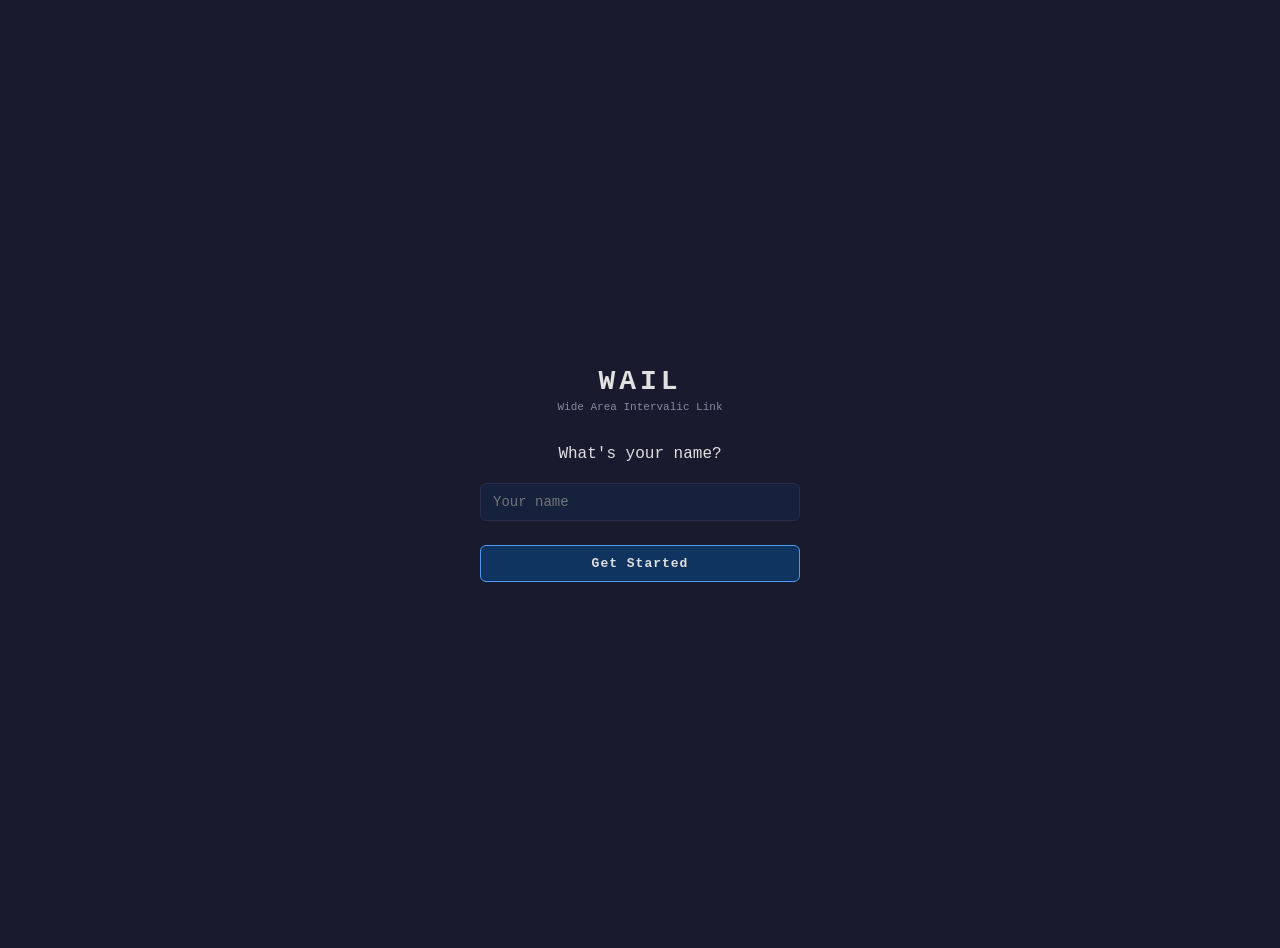
==== crates/wail-tauri/ui/index.html @ 9a944424 "fix: suppress audio transmission and warn when Link has no peers When Ableton Link has no connected " ====
<!DOCTYPE html>
<html lang="en">
<head>
  <meta charset="UTF-8">
  <meta name="viewport" content="width=device-width, initial-scale=1.0">
  <title>WAIL</title>
  <link rel="stylesheet" href="style.css">
</head>
<body>
  <!-- First Launch Screen -->
  <div id="first-launch-screen">
    <h1>WAIL</h1>
    <p class="subtitle">Wide Area Intervalic Link</p>
    <p class="first-launch-prompt">What's your name?</p>
    <form id="first-launch-form">
      <input type="text" id="first-launch-name" placeholder="Your name" required autocomplete="off">
      <button type="submit">Get Started</button>
    </form>
  </div>

  <!-- Join Screen -->
  <div id="join-screen" style="display:none">
    <div class="header-row">
      <div>
        <h1>WAIL</h1>
        <p class="subtitle">Wide Area Intervalic Link</p>
      </div>
      <div class="header-controls">
        <button type="button" id="settings-btn" class="icon-btn" title="Settings">⚙</button>
        <span class="version" id="version-label"></span>
      </div>
    </div>

    <div class="tab-bar">
      <button type="button" class="tab active" id="tab-join">Join Room</button>
      <button type="button" class="tab" id="tab-public">Public Rooms</button>
    </div>

    <div id="tab-join-content">
      <form id="join-form">
        <label for="room">Room</label>
        <input type="text" id="room" placeholder="e.g. jam" required>

        <label for="password">Password</label>
        <input type="password" id="password" placeholder="Room password (empty = public)">

        <details id="advanced-toggle">
          <summary>Advanced</summary>
          <div class="advanced-fields">
            <label for="bars">Bars per interval</label>
            <input type="number" id="bars" value="4" min="1" max="64">

            <label for="quantum">Quantum</label>
            <input type="number" id="quantum" value="4" min="1" max="16" step="0.1">

            <input type="hidden" id="ipc-port" value="9191">

            <div class="remember-row" style="margin-top:8px">
              <input type="checkbox" id="test-tone">
              <label for="test-tone" class="remember-label">Enable test tone (no plugin needed)</label>
            </div>

            <div class="recording-section">
              <div class="remember-row">
                <input type="checkbox" id="recording-enabled">
                <label for="recording-enabled" class="remember-label">Record session locally</label>
              </div>

              <div id="recording-options" style="display:none">
                <label for="recording-dir">Recording directory</label>
                <div class="bpm-row">
                  <input type="text" id="recording-dir" placeholder="~/Music/WAIL Sessions">
                  <button type="button" id="browse-recording-dir" class="small-btn" style="width:auto;margin-top:0">Browse</button>
                </div>

                <div class="remember-row" style="margin-top:8px">
                  <input type="checkbox" id="recording-stems">
                  <label for="recording-stems" class="remember-label">Record per-peer stems (vs single mix)</label>
                </div>

                <label for="recording-retention">Keep recordings for (days, 0 = forever)</label>
                <input type="number" id="recording-retention" value="30" min="0" max="365">
              </div>
            </div>
          </div>
        </details>

        <button type="submit" id="join-btn">Join Room</button>
      </form>

      <div id="join-error" class="error" style="display:none"></div>
    </div>

    <div id="tab-public-content" style="display:none">
      <div id="public-rooms-list" class="room-list">
        <span class="empty">Loading...</span>
      </div>
      <button type="button" id="refresh-rooms-btn">Refresh</button>
    </div>

    <!-- Settings Panel Overlay -->
    <div id="settings-panel" class="settings-overlay" style="display:none">
      <div class="settings-card">
        <div class="settings-header">
          <h2>Settings</h2>
          <button type="button" id="settings-close-btn" class="icon-btn" title="Close">×</button>
        </div>

        <form id="settings-form">
          <label for="settings-display-name">Display Name</label>
          <input type="text" id="settings-display-name" placeholder="Your name" required autocomplete="off">

          <div class="remember-row">
            <input type="checkbox" id="settings-telemetry" checked>
            <label for="settings-telemetry" class="remember-label">Save debug log locally</label>
          </div>

          <div class="remember-row">
            <input type="checkbox" id="settings-remember" checked>
            <label for="settings-remember" class="remember-label">Remember settings</label>
          </div>

          <button type="submit" id="settings-done-btn">Done</button>
        </form>
      </div>
    </div>
  </div>

  <!-- Session View -->
  <div id="session-screen" style="display:none">
    <div class="session-header">
      <h2>WAIL</h2>
      <span id="session-room" class="room-badge"></span>
    </div>

    <div class="stat-group">
      <label>BPM</label>
      <div class="bpm-row">
        <input type="number" id="session-bpm" min="20" max="999" step="0.1">
        <button type="button" id="set-bpm-btn">Set</button>
      </div>
    </div>

    <div class="stat-group">
      <label>Link Peers (LAN)</label>
      <span id="session-link-peers">0</span>
    </div>

    <div id="link-no-peers-warning" class="warning" style="display:none">
      Start Ableton Link in your DAW — audio is not being transmitted
    </div>

    <div class="stat-group">
      <label>Peers</label>
      <div id="peer-list" class="peer-list">
        <span class="empty">No peers connected</span>
      </div>
    </div>

    <div class="stat-group">
      <label>Audio</label>
      <span id="session-audio">0 sent / 0 recv</span>
      <span id="session-audio-bytes" class="audio-bytes">0 B sent / 0 B recv</span>
    </div>

    <div class="stat-group">
      <label>Interval</label>
      <span id="session-interval">-</span>
    </div>

    <div class="stat-group">
      <label>Plugin</label>
      <span id="session-plugin">disconnected</span>
    </div>

    <div class="stat-group">
      <label>Test Tone</label>
      <div class="test-tone-row">
        <span id="session-test-tone">OFF</span>
        <button type="button" id="toggle-test-tone-btn" class="small-btn">Enable</button>
      </div>
    </div>

    <div class="stat-group" id="recording-stat" style="display:none">
      <label>Recording</label>
      <div class="recording-row">
        <span id="session-recording" class="rec-badge">REC</span>
        <span id="recording-size">0 MB</span>
      </div>
    </div>

    <button type="button" id="disconnect-btn">Disconnect</button>

    <div id="session-error" class="error" style="display:none"></div>

    <details id="log-toggle">
      <summary>Logs <span id="log-count" class="log-badge">0</span></summary>
      <div id="log-list" class="log-list"></div>
    </details>
  </div>

  <script src="main.js"></script>
</body>
</html>
---- crates/wail-tauri/ui/style.css ----
:root {
  --bg: #1a1a2e;
  --bg-card: #16213e;
  --fg: #e0e0e0;
  --fg-dim: #8888a0;
  --accent: #0f3460;
  --accent-bright: #4e9af1;
  --error: #e74c3c;
  --warn: #f39c12;
  --success: #2ecc71;
  --border: #2a2a4a;
  --radius: 6px;
}

* {
  box-sizing: border-box;
  margin: 0;
  padding: 0;
}

body {
  font-family: 'SF Mono', 'Menlo', 'Monaco', 'Consolas', monospace;
  font-size: 13px;
  background: var(--bg);
  color: var(--fg);
  padding: 24px;
  min-height: 100vh;
}

h1 {
  font-size: 28px;
  font-weight: 700;
  letter-spacing: 4px;
  margin-bottom: 4px;
}

h2 {
  font-size: 18px;
  font-weight: 700;
  letter-spacing: 2px;
}

.subtitle {
  color: var(--fg-dim);
  font-size: 11px;
  margin-bottom: 24px;
}

.header-row {
  display: flex;
  justify-content: space-between;
  align-items: flex-start;
}

.header-controls {
  display: flex;
  align-items: center;
  gap: 16px;
}

.icon-btn {
  width: auto;
  padding: 4px 8px;
  margin-top: 0;
  background: transparent;
  border: 1px solid var(--border);
  color: var(--fg-dim);
  font-size: 16px;
  line-height: 1;
  cursor: pointer;
  border-radius: var(--radius);
}

.icon-btn:hover {
  border-color: var(--accent-bright);
  color: var(--accent-bright);
  background: rgba(78, 154, 241, 0.1);
}

.version {
  color: var(--fg-dim);
  font-size: 10px;
  padding-top: 4px;
}

/* First Launch Screen */
#first-launch-screen {
  display: flex;
  flex-direction: column;
  align-items: center;
  justify-content: center;
  min-height: 100vh;
  padding: 24px;
}

#first-launch-screen h1 {
  margin-bottom: 4px;
}

#first-launch-screen .subtitle {
  margin-bottom: 32px;
}

.first-launch-prompt {
  font-size: 16px;
  color: var(--fg);
  margin-bottom: 20px;
  text-align: center;
}

#first-launch-form {
  width: 100%;
  max-width: 320px;
}

#first-launch-form input {
  width: 100%;
  padding: 10px 12px;
  margin-bottom: 12px;
  font-size: 14px;
}

#first-launch-form button {
  width: 100%;
  margin-top: 12px;
}

/* Tab bar */
.tab-bar {
  display: flex;
  gap: 4px;
  margin-bottom: 16px;
}

.tab {
  flex: 1;
  padding: 8px;
  background: var(--bg-card);
  border: 1px solid var(--border);
  border-radius: var(--radius);
  color: var(--fg-dim);
  font-family: inherit;
  font-size: 12px;
  cursor: pointer;
  text-transform: uppercase;
  letter-spacing: 1px;
  margin-top: 0;
  width: auto;
}

.tab.active {
  background: var(--accent);
  border-color: var(--accent-bright);
  color: var(--fg);
}

/* Public room list */
.room-list {
  display: flex;
  flex-direction: column;
  gap: 6px;
}

.room-list .empty {
  color: var(--fg-dim);
  font-size: 12px;
}

.room-card {
  padding: 10px;
  background: var(--bg-card);
  border: 1px solid var(--border);
  border-radius: var(--radius);
  display: flex;
  justify-content: space-between;
  align-items: center;
}

.room-card .room-info {
  display: flex;
  flex-direction: column;
  gap: 2px;
}

.room-card .room-name {
  font-weight: 600;
  font-size: 14px;
}

.room-card .room-meta {
  color: var(--fg-dim);
  font-size: 11px;
}

.room-card button {
  width: auto;
  margin-top: 0;
  padding: 6px 16px;
  font-size: 12px;
}

/* Forms */
label {
  display: block;
  font-size: 11px;
  color: var(--fg-dim);
  margin-top: 12px;
  margin-bottom: 4px;
  text-transform: uppercase;
  letter-spacing: 1px;
}

input[type="text"],
input[type="password"],
input[type="number"] {
  width: 100%;
  padding: 8px 10px;
  background: var(--bg-card);
  border: 1px solid var(--border);
  border-radius: var(--radius);
  color: var(--fg);
  font-family: inherit;
  font-size: 13px;
  outline: none;
}

input:focus {
  border-color: var(--accent-bright);
}

button {
  width: 100%;
  padding: 10px;
  margin-top: 16px;
  background: var(--accent);
  border: 1px solid var(--accent-bright);
  border-radius: var(--radius);
  color: var(--fg);
  font-family: inherit;
  font-size: 13px;
  font-weight: 600;
  cursor: pointer;
  letter-spacing: 1px;
}

button:hover:not(:disabled) {
  background: var(--accent-bright);
  color: #fff;
}

button:disabled {
  opacity: 0.5;
  cursor: not-allowed;
}

/* Remember checkbox */
.remember-row {
  display: flex;
  align-items: center;
  gap: 6px;
  margin-top: 12px;
}

.remember-row input[type="checkbox"] {
  width: auto;
  accent-color: var(--accent-bright);
}

.remember-label {
  display: inline;
  margin: 0;
  font-size: 12px;
  color: var(--fg-dim);
  text-transform: none;
  letter-spacing: 0;
  cursor: pointer;
}

/* Advanced toggle */
details {
  margin-top: 12px;
}

summary {
  cursor: pointer;
  color: var(--fg-dim);
  font-size: 11px;
  text-transform: uppercase;
  letter-spacing: 1px;
}

.advanced-fields {
  padding-top: 4px;
}

/* Error */
.error {
  margin-top: 12px;
  padding: 8px 10px;
  background: rgba(231, 76, 60, 0.15);
  border: 1px solid var(--error);
  border-radius: var(--radius);
  color: var(--error);
  font-size: 12px;
}

/* Warning */
.warning {
  margin-top: 12px;
  padding: 8px 10px;
  background: rgba(243, 156, 18, 0.15);
  border: 1px solid var(--warn);
  border-radius: var(--radius);
  color: var(--warn);
  font-size: 12px;
}

/* Session view */
.session-header {
  display: flex;
  align-items: center;
  gap: 12px;
  margin-bottom: 20px;
}

.room-badge {
  background: var(--accent);
  border: 1px solid var(--accent-bright);
  border-radius: var(--radius);
  padding: 2px 10px;
  font-size: 12px;
}

.stat-group {
  margin-bottom: 12px;
  padding: 8px 10px;
  background: var(--bg-card);
  border: 1px solid var(--border);
  border-radius: var(--radius);
}

.stat-group label {
  margin-top: 0;
  margin-bottom: 4px;
}

.stat-group span {
  font-size: 14px;
}

.bpm-row {
  display: flex;
  gap: 8px;
}

.bpm-row input {
  flex: 1;
}

.bpm-row button {
  width: auto;
  margin-top: 0;
  padding: 8px 16px;
}

/* Peer list */
.peer-list {
  display: flex;
  flex-direction: column;
  gap: 4px;
}

.peer-list .empty {
  color: var(--fg-dim);
  font-size: 12px;
}

.peer-item {
  display: flex;
  justify-content: space-between;
  align-items: center;
  padding: 4px 8px;
  background: rgba(255, 255, 255, 0.03);
  border-radius: 4px;
}

.peer-name {
  font-weight: 600;
}

.peer-rtt {
  color: var(--fg-dim);
  font-size: 11px;
}

.peer-status {
  font-size: 10px;
  text-transform: uppercase;
  letter-spacing: 0.5px;
  padding: 1px 6px;
  border-radius: 3px;
  font-weight: 600;
}

.status-connecting {
  color: var(--fg-dim);
  background: rgba(255, 255, 255, 0.05);
}

.status-reconnecting {
  color: #d4a843;
  background: rgba(184, 134, 11, 0.15);
}

.status-connected {
  color: var(--accent-bright);
  background: rgba(78, 154, 241, 0.15);
}

.status-receiving {
  color: var(--success);
  background: rgba(46, 204, 113, 0.15);
}

.status-sending {
  color: #e67e22;
  background: rgba(230, 126, 34, 0.15);
}

.status-full-duplex {
  color: var(--success);
  background: rgba(46, 204, 113, 0.25);
}

.audio-bytes {
  color: var(--fg-dim);
  font-size: 11px;
}

/* Test tone toggle */
.test-tone-row {
  display: flex;
  align-items: center;
  justify-content: space-between;
}

.small-btn {
  width: auto;
  margin-top: 0;
  padding: 4px 12px;
  font-size: 11px;
}

/* Status indicators */
.connected {
  color: var(--success);
}

#disconnect-btn {
  background: transparent;
  border-color: var(--error);
  color: var(--error);
  margin-top: 20px;
}

#disconnect-btn:hover {
  background: var(--error);
  color: #fff;
}

/* Plugin section */
#plugin-section {
  margin-top: 16px;
  padding: 8px 10px;
  background: var(--bg-card);
  border: 1px solid var(--border);
  border-radius: var(--radius);
  font-size: 12px;
}

#plugin-section button {
  font-size: 12px;
  padding: 6px 10px;
}

/* Log panel */
#log-toggle {
  margin-top: 16px;
}

#log-toggle summary {
  cursor: pointer;
  color: var(--fg-dim);
  font-size: 11px;
  text-transform: uppercase;
  letter-spacing: 1px;
}

.log-badge {
  background: var(--accent);
  border-radius: 8px;
  padding: 1px 6px;
  font-size: 10px;
  margin-left: 4px;
}

.log-badge.has-warnings {
  background: #b8860b;
  color: #fff;
}

.log-badge.has-errors {
  background: var(--error);
  color: #fff;
}

.log-list {
  max-height: 200px;
  overflow-y: auto;
  margin-top: 8px;
}

.log-entry {
  padding: 3px 8px;
  font-size: 11px;
  border-left: 2px solid var(--border);
  margin-bottom: 2px;
  word-break: break-word;
}

.log-entry.info {
  border-left-color: var(--accent-bright);
  color: var(--fg-dim);
}

.log-entry.warn {
  border-left-color: #b8860b;
  color: #d4a843;
}

.log-entry.error {
  border-left-color: var(--error);
  color: var(--error);
}

.log-time {
  color: var(--fg-dim);
  margin-right: 6px;
}

/* Recording */
.recording-section {
  margin-top: 12px;
  padding-top: 8px;
  border-top: 1px solid var(--border);
}

.recording-row {
  display: flex;
  align-items: center;
  gap: 8px;
}

.rec-badge {
  display: inline-block;
  background: var(--error);
  color: #fff;
  font-size: 11px;
  font-weight: bold;
  padding: 2px 6px;
  border-radius: 3px;
  animation: rec-blink 1.5s ease-in-out infinite;
}

@keyframes rec-blink {
  0%, 100% { opacity: 1; }
  50% { opacity: 0.4; }
}

/* Settings Panel Overlay */
.settings-overlay {
  position: fixed;
  top: 0;
  left: 0;
  right: 0;
  bottom: 0;
  background: rgba(0, 0, 0, 0.6);
  display: flex;
  align-items: flex-start;
  justify-content: center;
  padding: 24px;
  z-index: 1000;
  overflow-y: auto;
}

.settings-card {
  background: var(--bg-card);
  border: 1px solid var(--border);
  border-radius: var(--radius);
  width: 100%;
  max-width: 400px;
  margin-top: 60px;
  box-shadow: 0 10px 40px rgba(0, 0, 0, 0.5);
}

.settings-header {
  display: flex;
  justify-content: space-between;
  align-items: center;
  padding: 16px 20px;
  border-bottom: 1px solid var(--border);
}

.settings-header h2 {
  margin: 0;
}

#settings-form {
  padding: 16px 20px;
}

#settings-form label {
  margin-top: 12px;
  margin-bottom: 4px;
}

#settings-form input[type="text"] {
  width: 100%;
  padding: 8px 10px;
  margin-bottom: 0;
  margin-top: 0;
}

#settings-form .remember-row {
  margin-top: 12px;
}

#settings-done-btn {
  width: 100%;
  margin-top: 16px;
}
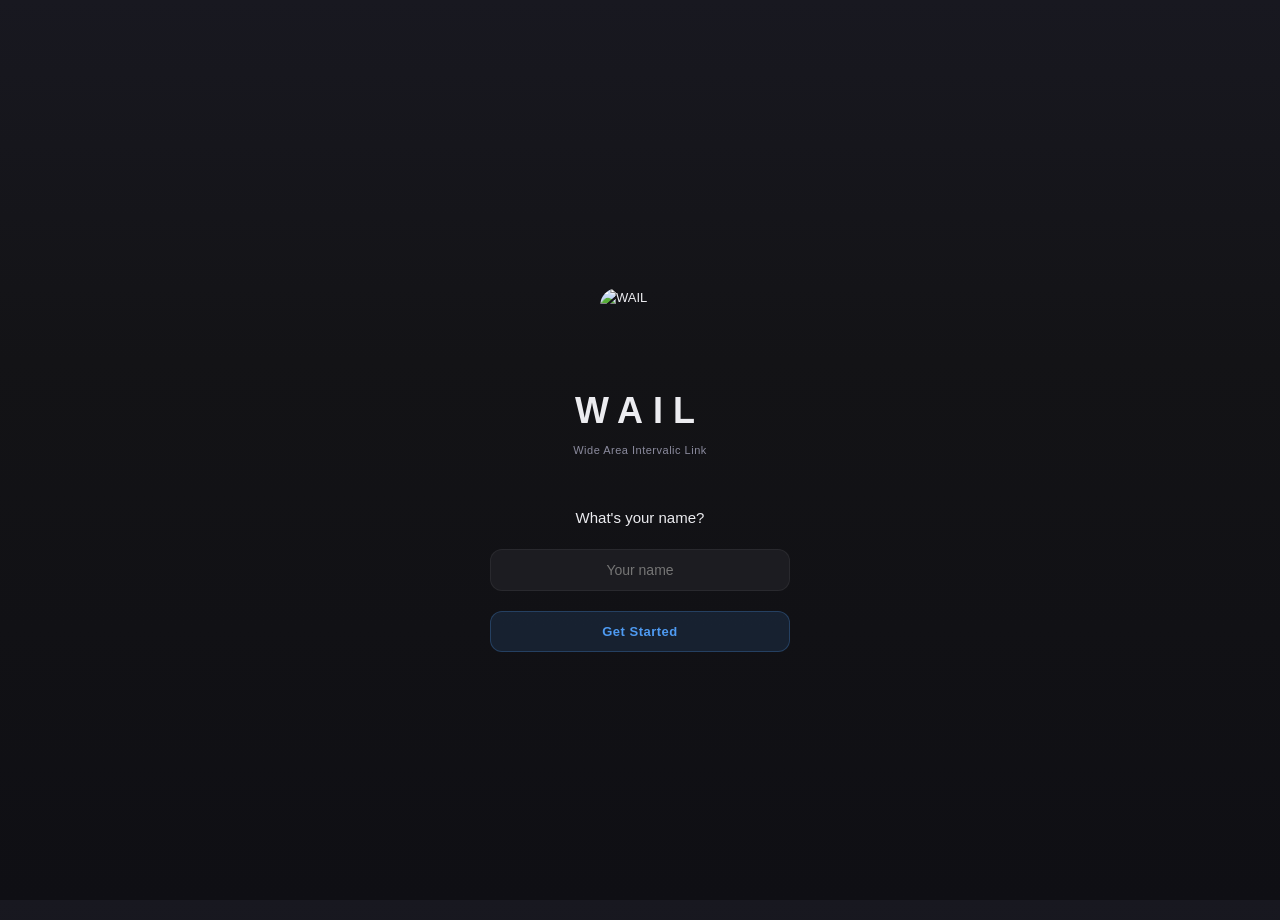
==== commit 0e6bffac: "feat: make logs and chat top-level tabs in session view Move chat and logs from collapsible details " ====
--- a/crates/wail-tauri/ui/index.html
+++ b/crates/wail-tauri/ui/index.html
@@ -9,6 +9,7 @@
 <body>
   <!-- First Launch Screen -->
   <div id="first-launch-screen">
+    <img src="logo.png" alt="WAIL" class="app-logo">
     <h1>WAIL</h1>
     <p class="subtitle">Wide Area Intervalic Link</p>
     <p class="first-launch-prompt">What's your name?</p>
@@ -22,7 +23,10 @@
   <div id="join-screen" style="display:none">
     <div class="header-row">
       <div>
-        <h1>WAIL</h1>
+        <div class="header-brand">
+          <img src="logo.png" alt="" class="header-logo">
+          <h1>WAIL</h1>
+        </div>
         <p class="subtitle">Wide Area Intervalic Link</p>
       </div>
       <div class="header-controls">
@@ -39,7 +43,10 @@
     <div id="tab-join-content">
       <form id="join-form">
         <label for="room">Room</label>
-        <input type="text" id="room" placeholder="e.g. jam" required>
+        <div class="bpm-row">
+          <input type="text" id="room" placeholder="e.g. jam" required>
+          <button type="button" id="generate-room-btn" class="small-btn">Generate</button>
+        </div>
 
         <label for="password">Password</label>
         <input type="password" id="password" placeholder="Room password (empty = public)">
@@ -99,14 +106,14 @@
     </div>
 
     <!-- Settings Panel Overlay -->
-    <div id="settings-panel" class="settings-overlay" style="display:none">
-      <div class="settings-card">
-        <div class="settings-header">
+    <div id="settings-panel" class="modal-overlay" style="display:none">
+      <div class="modal-card">
+        <div class="modal-header">
           <h2>Settings</h2>
-          <button type="button" id="settings-close-btn" class="icon-btn" title="Close">×</button>
-        </div>
-
-        <form id="settings-form">
+          <button type="button" id="settings-close-btn" class="icon-btn" title="Close">&times;</button>
+        </div>
+
+        <form id="settings-form" class="modal-body">
           <label for="settings-display-name">Display Name</label>
           <input type="text" id="settings-display-name" placeholder="Your name" required autocomplete="off">
 
@@ -116,6 +123,11 @@
           </div>
 
           <div class="remember-row">
+            <input type="checkbox" id="settings-log-sharing">
+            <label for="settings-log-sharing" class="remember-label">Peer log streaming (share &amp; view live logs in session)</label>
+          </div>
+
+          <div class="remember-row">
             <input type="checkbox" id="settings-remember" checked>
             <label for="settings-remember" class="remember-label">Remember settings</label>
           </div>
@@ -129,74 +141,128 @@
   <!-- Session View -->
   <div id="session-screen" style="display:none">
     <div class="session-header">
-      <h2>WAIL</h2>
-      <span id="session-room" class="room-badge"></span>
-    </div>
-
-    <div class="stat-group">
-      <label>BPM</label>
-      <div class="bpm-row">
-        <input type="number" id="session-bpm" min="20" max="999" step="0.1">
-        <button type="button" id="set-bpm-btn">Set</button>
-      </div>
-    </div>
-
-    <div class="stat-group">
-      <label>Link Peers (LAN)</label>
-      <span id="session-link-peers">0</span>
-    </div>
-
-    <div id="link-no-peers-warning" class="warning" style="display:none">
-      Start Ableton Link in your DAW — audio is not being transmitted
-    </div>
-
-    <div class="stat-group">
-      <label>Peers</label>
-      <div id="peer-list" class="peer-list">
-        <span class="empty">No peers connected</span>
-      </div>
-    </div>
-
-    <div class="stat-group">
-      <label>Audio</label>
-      <span id="session-audio">0 sent / 0 recv</span>
-      <span id="session-audio-bytes" class="audio-bytes">0 B sent / 0 B recv</span>
-    </div>
-
-    <div class="stat-group">
-      <label>Interval</label>
-      <span id="session-interval">-</span>
-    </div>
-
-    <div class="stat-group">
-      <label>Plugin</label>
-      <span id="session-plugin">disconnected</span>
-    </div>
-
-    <div class="stat-group">
-      <label>Test Tone</label>
-      <div class="test-tone-row">
-        <span id="session-test-tone">OFF</span>
-        <button type="button" id="toggle-test-tone-btn" class="small-btn">Enable</button>
-      </div>
-    </div>
-
-    <div class="stat-group" id="recording-stat" style="display:none">
-      <label>Recording</label>
-      <div class="recording-row">
-        <span id="session-recording" class="rec-badge">REC</span>
-        <span id="recording-size">0 MB</span>
-      </div>
+      <div class="session-header-left">
+        <img src="logo.png" alt="" class="header-logo header-logo-sm">
+        <h2>WAIL</h2>
+        <span id="session-room" class="room-badge"></span>
+      </div>
+      <button type="button" id="session-settings-btn" class="icon-btn" title="Settings">&#9881;</button>
+    </div>
+
+    <div class="tab-bar">
+      <button type="button" class="tab active" id="session-tab-session">Session</button>
+      <button type="button" class="tab" id="session-tab-chat">Chat</button>
+      <button type="button" class="tab" id="session-tab-logs">Logs <span id="log-count" class="log-badge">0</span></button>
+      <button type="button" class="tab" id="session-tab-network">Network</button>
+    </div>
+
+    <!-- Session tab -->
+    <div id="session-tab-session-content">
+      <section class="session-section">
+        <h3 class="section-label">Peers</h3>
+        <div id="peer-list" class="peer-list">
+          <span class="empty">No peers connected</span>
+        </div>
+      </section>
+
+      <div id="link-no-peers-warning" class="warning" style="display:none">
+        Start Ableton Link in your DAW — audio is not being transmitted
+      </div>
+
+      <section class="session-section">
+        <h3 class="section-label">Status</h3>
+        <div class="status-grid">
+          <div class="status-cell">
+            <label>BPM</label>
+            <input type="number" id="session-bpm" min="20" max="999" step="0.1" class="bpm-inline">
+          </div>
+          <div class="status-cell">
+            <label>Interval</label>
+            <span class="status-value" id="session-interval">-</span>
+          </div>
+          <div class="status-cell">
+            <label>Link Peers</label>
+            <span class="status-value" id="session-link-peers">0</span>
+          </div>
+          <div class="status-cell">
+            <label>Plugin</label>
+            <span class="status-value" id="session-plugin">disconnected</span>
+          </div>
+          <div class="status-cell">
+            <label>Audio</label>
+            <span class="status-value" id="session-audio">0 / 0</span>
+            <span id="session-audio-bytes" class="audio-bytes">0 B / 0 B</span>
+          </div>
+          <div class="status-cell">
+            <label>Test Tone</label>
+            <div class="test-tone-row">
+              <span class="status-value" id="session-test-tone">OFF</span>
+              <button type="button" id="toggle-test-tone-btn" class="small-btn">Enable</button>
+            </div>
+          </div>
+          <div class="status-cell" id="recording-stat" style="display:none">
+            <label>Recording</label>
+            <div class="recording-row">
+              <span id="session-recording" class="rec-badge">REC</span>
+              <span class="status-value" id="recording-size">0 MB</span>
+            </div>
+          </div>
+        </div>
+      </section>
+
+    </div>
+
+    <!-- Chat tab -->
+    <div id="session-tab-chat-content" style="display:none">
+      <div id="chat-messages" class="chat-messages"></div>
+      <div class="chat-input-row">
+        <input type="text" id="chat-input" placeholder="Message..." maxlength="1000" autocomplete="off">
+        <button type="button" id="chat-send-btn" class="small-btn">Send</button>
+      </div>
+    </div>
+
+    <!-- Network tab -->
+    <div id="session-tab-network-content" style="display:none">
+      <table class="network-table">
+        <thead>
+          <tr>
+            <th>Peer</th>
+            <th>Slot</th>
+            <th>ICE</th>
+            <th>Sync DC</th>
+            <th>Audio DC</th>
+            <th>RTT</th>
+            <th>Recv</th>
+          </tr>
+        </thead>
+        <tbody id="network-table-body">
+          <tr><td colspan="7" class="empty">No peers connected</td></tr>
+        </tbody>
+      </table>
+    </div>
+
+    <!-- Logs tab -->
+    <div id="session-tab-logs-content" style="display:none">
+      <div id="log-list" class="log-list"></div>
     </div>
 
     <button type="button" id="disconnect-btn">Disconnect</button>
 
     <div id="session-error" class="error" style="display:none"></div>
-
-    <details id="log-toggle">
-      <summary>Logs <span id="log-count" class="log-badge">0</span></summary>
-      <div id="log-list" class="log-list"></div>
-    </details>
+  </div>
+
+  <!-- Plugin Install Error Modal -->
+  <div id="plugin-error-modal" class="modal-overlay" style="display:none">
+    <div class="modal-card">
+      <div class="modal-header">
+        <h2>Plugin Installation Failed</h2>
+        <button type="button" id="plugin-error-close-btn" class="icon-btn" title="Close">&times;</button>
+      </div>
+      <p>WAIL could not automatically install the Send and Recv plugins:</p>
+      <ul id="plugin-error-list"></ul>
+      <p>You can install them manually by running <code>cargo xtask install-plugin</code> from the WAIL source directory.</p>
+      <button type="button" id="plugin-error-ok-btn">OK</button>
+    </div><!-- .modal-card -->
   </div>
 
   <script src="main.js"></script>
--- a/crates/wail-tauri/ui/style.css
+++ b/crates/wail-tauri/ui/style.css
@@ -1,15 +1,24 @@
 :root {
-  --bg: #1a1a2e;
-  --bg-card: #16213e;
-  --fg: #e0e0e0;
-  --fg-dim: #8888a0;
-  --accent: #0f3460;
-  --accent-bright: #4e9af1;
-  --error: #e74c3c;
-  --warn: #f39c12;
-  --success: #2ecc71;
-  --border: #2a2a4a;
-  --radius: 6px;
+  --bg: #131316;
+  --bg-card: #1c1c21;
+  --bg-hover: #232329;
+  --fg: #ececf0;
+  --fg-dim: #8b8b9e;
+  --fg-muted: #55556a;
+  --accent: #4e9af1;
+  --accent-dim: rgba(78, 154, 241, 0.12);
+  --state-ok: #34d399;
+  --state-ok-dim: rgba(52, 211, 153, 0.15);
+  --state-warn: #fbbf24;
+  --state-warn-dim: rgba(251, 191, 36, 0.15);
+  --state-error: #f87171;
+  --state-error-dim: rgba(248, 113, 113, 0.12);
+  --border: rgba(255, 255, 255, 0.06);
+  --radius: 8px;
+  --radius-lg: 12px;
+  --font-sans: -apple-system, BlinkMacSystemFont, 'Segoe UI', 'Inter', sans-serif;
+  --font-mono: 'SF Mono', 'Menlo', 'Monaco', 'Consolas', monospace;
+  --transition: 0.15s ease;
 }
 
 * {
@@ -19,24 +28,27 @@
 }
 
 body {
-  font-family: 'SF Mono', 'Menlo', 'Monaco', 'Consolas', monospace;
+  font-family: var(--font-sans);
   font-size: 13px;
-  background: var(--bg);
+  line-height: 1.5;
+  background: linear-gradient(180deg, #181820 0%, var(--bg) 40%, #0f0f14 100%);
   color: var(--fg);
-  padding: 24px;
-  min-height: 100vh;
+  padding: 20px 24px;
+  height: 100vh;
+  overflow: hidden;
+  -webkit-font-smoothing: antialiased;
 }
 
 h1 {
   font-size: 28px;
   font-weight: 700;
-  letter-spacing: 4px;
-  margin-bottom: 4px;
+  letter-spacing: 6px;
+  margin-bottom: 2px;
 }
 
 h2 {
-  font-size: 18px;
-  font-weight: 700;
+  font-size: 16px;
+  font-weight: 600;
   letter-spacing: 2px;
 }
 
@@ -44,6 +56,26 @@
   color: var(--fg-dim);
   font-size: 11px;
   margin-bottom: 24px;
+  letter-spacing: 0.5px;
+}
+
+/* --- Header --- */
+.header-brand {
+  display: flex;
+  align-items: center;
+  gap: 10px;
+}
+
+.header-logo {
+  width: 28px;
+  height: 28px;
+  border-radius: 7px;
+}
+
+.header-logo-sm {
+  width: 24px;
+  height: 24px;
+  border-radius: 6px;
 }
 
 .header-row {
@@ -55,35 +87,37 @@
 .header-controls {
   display: flex;
   align-items: center;
-  gap: 16px;
+  gap: 12px;
 }
 
 .icon-btn {
   width: auto;
-  padding: 4px 8px;
+  padding: 6px 8px;
   margin-top: 0;
   background: transparent;
   border: 1px solid var(--border);
   color: var(--fg-dim);
-  font-size: 16px;
+  font-size: 15px;
   line-height: 1;
   cursor: pointer;
   border-radius: var(--radius);
+  transition: all var(--transition);
 }
 
 .icon-btn:hover {
-  border-color: var(--accent-bright);
-  color: var(--accent-bright);
-  background: rgba(78, 154, 241, 0.1);
+  border-color: rgba(255, 255, 255, 0.12);
+  color: var(--fg);
+  background: var(--bg-hover);
 }
 
 .version {
-  color: var(--fg-dim);
+  color: var(--fg-muted);
   font-size: 10px;
+  font-family: var(--font-mono);
   padding-top: 4px;
 }
 
-/* First Launch Screen */
+/* --- First Launch Screen --- */
 #first-launch-screen {
   display: flex;
   flex-direction: column;
@@ -91,18 +125,34 @@
   justify-content: center;
   min-height: 100vh;
   padding: 24px;
+  animation: fadeIn 0.4s ease;
+}
+
+@keyframes fadeIn {
+  from { opacity: 0; transform: translateY(8px); }
+  to { opacity: 1; transform: translateY(0); }
+}
+
+.app-logo {
+  width: 80px;
+  height: 80px;
+  margin-bottom: 16px;
+  border-radius: 18px;
 }
 
 #first-launch-screen h1 {
+  font-size: 36px;
+  letter-spacing: 10px;
   margin-bottom: 4px;
 }
 
 #first-launch-screen .subtitle {
-  margin-bottom: 32px;
+  margin-bottom: 48px;
 }
 
 .first-launch-prompt {
-  font-size: 16px;
+  font-size: 15px;
+  font-weight: 500;
   color: var(--fg);
   margin-bottom: 20px;
   text-align: center;
@@ -110,70 +160,258 @@
 
 #first-launch-form {
   width: 100%;
-  max-width: 320px;
+  max-width: 300px;
 }
 
 #first-launch-form input {
   width: 100%;
-  padding: 10px 12px;
+  padding: 12px 16px;
   margin-bottom: 12px;
   font-size: 14px;
+  border-radius: var(--radius-lg);
+  text-align: center;
 }
 
 #first-launch-form button {
   width: 100%;
-  margin-top: 12px;
-}
-
-/* Tab bar */
+  margin-top: 8px;
+  border-radius: var(--radius-lg);
+  padding: 12px;
+}
+
+/* --- Tab bar (underline style) --- */
 .tab-bar {
   display: flex;
-  gap: 4px;
+  gap: 0;
   margin-bottom: 16px;
+  border-bottom: 1px solid var(--border);
 }
 
 .tab {
-  flex: 1;
-  padding: 8px;
-  background: var(--bg-card);
-  border: 1px solid var(--border);
-  border-radius: var(--radius);
-  color: var(--fg-dim);
-  font-family: inherit;
-  font-size: 12px;
+  flex: none;
+  padding: 8px 16px;
+  background: transparent;
+  border: none;
+  border-bottom: 2px solid transparent;
+  border-radius: 0;
+  color: var(--fg-dim);
+  font-family: var(--font-sans);
+  font-size: 12px;
+  font-weight: 500;
   cursor: pointer;
   text-transform: uppercase;
   letter-spacing: 1px;
   margin-top: 0;
-  width: auto;
+  transition: all var(--transition);
+}
+
+.tab:hover:not(.active) {
+  color: var(--fg);
+  background: transparent;
 }
 
 .tab.active {
-  background: var(--accent);
-  border-color: var(--accent-bright);
   color: var(--fg);
-}
-
-/* Public room list */
-.room-list {
-  display: flex;
-  flex-direction: column;
-  gap: 6px;
-}
-
-.room-list .empty {
-  color: var(--fg-dim);
-  font-size: 12px;
-}
-
-.room-card {
-  padding: 10px;
+  border-bottom-color: var(--accent);
+  background: transparent;
+}
+
+/* --- Forms --- */
+label {
+  display: block;
+  font-size: 11px;
+  font-weight: 500;
+  color: var(--fg-dim);
+  margin-top: 12px;
+  margin-bottom: 4px;
+  text-transform: uppercase;
+  letter-spacing: 0.8px;
+}
+
+input[type="text"],
+input[type="password"],
+input[type="number"] {
+  width: 100%;
+  padding: 10px 12px;
   background: var(--bg-card);
   border: 1px solid var(--border);
   border-radius: var(--radius);
+  color: var(--fg);
+  font-family: var(--font-sans);
+  font-size: 13px;
+  outline: none;
+  transition: all var(--transition);
+}
+
+input:focus {
+  border-color: transparent;
+  box-shadow: 0 0 0 2px var(--accent-dim), 0 0 0 2px var(--accent);
+}
+
+button {
+  width: 100%;
+  padding: 10px 16px;
+  margin-top: 16px;
+  background: var(--accent-dim);
+  border: 1px solid rgba(78, 154, 241, 0.25);
+  border-radius: var(--radius);
+  color: var(--accent);
+  font-family: var(--font-sans);
+  font-size: 13px;
+  font-weight: 600;
+  cursor: pointer;
+  letter-spacing: 0.5px;
+  transition: all var(--transition);
+}
+
+button:hover:not(:disabled) {
+  background: rgba(78, 154, 241, 0.2);
+  border-color: var(--accent);
+}
+
+button:disabled {
+  opacity: 0.4;
+  cursor: not-allowed;
+}
+
+/* --- Checkbox rows --- */
+.remember-row {
+  display: flex;
+  align-items: center;
+  gap: 8px;
+  margin-top: 12px;
+}
+
+.remember-row input[type="checkbox"] {
+  width: auto;
+  accent-color: var(--accent);
+}
+
+.remember-label {
+  display: inline;
+  margin: 0;
+  font-size: 12px;
+  color: var(--fg-dim);
+  text-transform: none;
+  letter-spacing: 0;
+  font-weight: 400;
+  cursor: pointer;
+}
+
+/* --- Advanced toggle --- */
+details {
+  margin-top: 14px;
+}
+
+summary {
+  cursor: pointer;
+  color: var(--fg-dim);
+  font-size: 11px;
+  font-weight: 500;
+  text-transform: uppercase;
+  letter-spacing: 1px;
+  transition: color var(--transition);
+  list-style: none;
+}
+
+summary::-webkit-details-marker {
+  display: none;
+}
+
+summary::before {
+  content: '›';
+  display: inline-block;
+  margin-right: 6px;
+  font-size: 14px;
+  transition: transform var(--transition);
+}
+
+details[open] > summary::before {
+  transform: rotate(90deg);
+}
+
+summary:hover {
+  color: var(--fg);
+}
+
+.advanced-fields {
+  padding-top: 4px;
+}
+
+/* --- Inline row (input + button) --- */
+.inline-row {
+  display: flex;
+  gap: 8px;
+  align-items: center;
+}
+
+/* Legacy class — same layout */
+.bpm-row {
+  display: flex;
+  gap: 8px;
+}
+
+.bpm-row input,
+.inline-row input {
+  flex: 1;
+}
+
+.bpm-row button,
+.inline-row button {
+  width: auto;
+  margin-top: 0;
+  padding: 10px 16px;
+  white-space: nowrap;
+}
+
+/* --- Error / Warning --- */
+.error {
+  margin-top: 12px;
+  padding: 10px 12px;
+  background: var(--state-error-dim);
+  border: 1px solid rgba(248, 113, 113, 0.25);
+  border-radius: var(--radius);
+  color: var(--state-error);
+  font-size: 12px;
+}
+
+.warning {
+  margin-top: 12px;
+  padding: 10px 12px;
+  background: var(--state-warn-dim);
+  border: 1px solid rgba(251, 191, 36, 0.25);
+  border-radius: var(--radius);
+  color: var(--state-warn);
+  font-size: 12px;
+}
+
+/* --- Public room list --- */
+.room-list {
+  display: flex;
+  flex-direction: column;
+  gap: 4px;
+}
+
+.room-list .empty {
+  color: var(--fg-dim);
+  font-size: 12px;
+  padding: 12px 0;
+}
+
+.room-card {
+  padding: 10px 12px;
+  background: var(--bg-card);
+  border: 1px solid var(--border);
+  border-radius: var(--radius);
   display: flex;
   justify-content: space-between;
   align-items: center;
+  transition: all var(--transition);
+}
+
+.room-card:hover {
+  background: var(--bg-hover);
+  border-color: rgba(255, 255, 255, 0.1);
 }
 
 .room-card .room-info {
@@ -184,7 +422,7 @@
 
 .room-card .room-name {
   font-weight: 600;
-  font-size: 14px;
+  font-size: 13px;
 }
 
 .room-card .room-meta {
@@ -199,249 +437,133 @@
   font-size: 12px;
 }
 
-/* Forms */
-label {
-  display: block;
-  font-size: 11px;
-  color: var(--fg-dim);
-  margin-top: 12px;
+/* --- Recording section (join form) --- */
+.recording-section {
+  margin-top: 14px;
+  padding-top: 10px;
+  border-top: 1px solid var(--border);
+}
+
+/* ================================================================
+   SESSION VIEW
+   ================================================================ */
+
+#session-screen {
+  display: flex;
+  flex-direction: column;
+  height: calc(100vh - 40px);
+}
+
+.session-header {
+  display: flex;
+  align-items: center;
+  justify-content: space-between;
+  margin-bottom: 16px;
+}
+
+.session-header-left {
+  display: flex;
+  align-items: center;
+  gap: 12px;
+}
+
+.room-badge {
+  background: var(--accent-dim);
+  border: 1px solid rgba(78, 154, 241, 0.2);
+  border-radius: 20px;
+  padding: 3px 14px;
+  font-size: 12px;
+  font-weight: 500;
+  color: var(--accent);
+  font-family: var(--font-mono);
+}
+
+/* --- Session sections --- */
+.session-section {
   margin-bottom: 4px;
+}
+
+.section-label {
+  font-size: 10px;
+  font-weight: 600;
+  color: var(--fg-muted);
   text-transform: uppercase;
-  letter-spacing: 1px;
-}
-
-input[type="text"],
-input[type="password"],
-input[type="number"] {
+  letter-spacing: 1.5px;
+  padding: 8px 0 6px;
+  border-top: 1px solid var(--border);
+  margin: 0;
+}
+
+.session-section:first-child .section-label {
+  border-top: none;
+  padding-top: 0;
+}
+
+/* --- Inline BPM input in status grid --- */
+.bpm-inline {
+  font-family: var(--font-mono);
+  font-size: 14px;
+  font-weight: 600;
+  padding: 4px 8px;
   width: 100%;
-  padding: 8px 10px;
-  background: var(--bg-card);
-  border: 1px solid var(--border);
-  border-radius: var(--radius);
-  color: var(--fg);
-  font-family: inherit;
+}
+
+/* --- Status grid --- */
+.status-grid {
+  display: grid;
+  grid-template-columns: 1fr 1fr;
+  gap: 2px;
+  padding: 4px 0;
+}
+
+.status-cell {
+  padding: 6px 8px;
+  border-radius: 6px;
+}
+
+.status-cell label {
+  margin: 0;
+  font-size: 10px;
+}
+
+.status-cell .status-value {
   font-size: 13px;
-  outline: none;
-}
-
-input:focus {
-  border-color: var(--accent-bright);
-}
-
-button {
-  width: 100%;
-  padding: 10px;
-  margin-top: 16px;
-  background: var(--accent);
-  border: 1px solid var(--accent-bright);
-  border-radius: var(--radius);
-  color: var(--fg);
-  font-family: inherit;
-  font-size: 13px;
-  font-weight: 600;
-  cursor: pointer;
-  letter-spacing: 1px;
-}
-
-button:hover:not(:disabled) {
-  background: var(--accent-bright);
+  font-family: var(--font-mono);
+}
+
+.status-cell .status-value.connected {
+  color: var(--state-ok);
+}
+
+/* --- Test tone row inside status cell --- */
+.test-tone-row {
+  display: flex;
+  align-items: center;
+  justify-content: space-between;
+}
+
+/* --- Recording row inside status cell --- */
+.recording-row {
+  display: flex;
+  align-items: center;
+  gap: 8px;
+}
+
+.rec-badge {
+  display: inline-block;
+  background: var(--state-error);
   color: #fff;
-}
-
-button:disabled {
-  opacity: 0.5;
-  cursor: not-allowed;
-}
-
-/* Remember checkbox */
-.remember-row {
-  display: flex;
-  align-items: center;
-  gap: 6px;
-  margin-top: 12px;
-}
-
-.remember-row input[type="checkbox"] {
-  width: auto;
-  accent-color: var(--accent-bright);
-}
-
-.remember-label {
-  display: inline;
-  margin: 0;
-  font-size: 12px;
-  color: var(--fg-dim);
-  text-transform: none;
-  letter-spacing: 0;
-  cursor: pointer;
-}
-
-/* Advanced toggle */
-details {
-  margin-top: 12px;
-}
-
-summary {
-  cursor: pointer;
-  color: var(--fg-dim);
-  font-size: 11px;
-  text-transform: uppercase;
-  letter-spacing: 1px;
-}
-
-.advanced-fields {
-  padding-top: 4px;
-}
-
-/* Error */
-.error {
-  margin-top: 12px;
-  padding: 8px 10px;
-  background: rgba(231, 76, 60, 0.15);
-  border: 1px solid var(--error);
-  border-radius: var(--radius);
-  color: var(--error);
-  font-size: 12px;
-}
-
-/* Warning */
-.warning {
-  margin-top: 12px;
-  padding: 8px 10px;
-  background: rgba(243, 156, 18, 0.15);
-  border: 1px solid var(--warn);
-  border-radius: var(--radius);
-  color: var(--warn);
-  font-size: 12px;
-}
-
-/* Session view */
-.session-header {
-  display: flex;
-  align-items: center;
-  gap: 12px;
-  margin-bottom: 20px;
-}
-
-.room-badge {
-  background: var(--accent);
-  border: 1px solid var(--accent-bright);
-  border-radius: var(--radius);
-  padding: 2px 10px;
-  font-size: 12px;
-}
-
-.stat-group {
-  margin-bottom: 12px;
-  padding: 8px 10px;
-  background: var(--bg-card);
-  border: 1px solid var(--border);
-  border-radius: var(--radius);
-}
-
-.stat-group label {
-  margin-top: 0;
-  margin-bottom: 4px;
-}
-
-.stat-group span {
-  font-size: 14px;
-}
-
-.bpm-row {
-  display: flex;
-  gap: 8px;
-}
-
-.bpm-row input {
-  flex: 1;
-}
-
-.bpm-row button {
-  width: auto;
-  margin-top: 0;
-  padding: 8px 16px;
-}
-
-/* Peer list */
-.peer-list {
-  display: flex;
-  flex-direction: column;
-  gap: 4px;
-}
-
-.peer-list .empty {
-  color: var(--fg-dim);
-  font-size: 12px;
-}
-
-.peer-item {
-  display: flex;
-  justify-content: space-between;
-  align-items: center;
-  padding: 4px 8px;
-  background: rgba(255, 255, 255, 0.03);
-  border-radius: 4px;
-}
-
-.peer-name {
-  font-weight: 600;
-}
-
-.peer-rtt {
-  color: var(--fg-dim);
-  font-size: 11px;
-}
-
-.peer-status {
   font-size: 10px;
-  text-transform: uppercase;
-  letter-spacing: 0.5px;
+  font-weight: 700;
   padding: 1px 6px;
   border-radius: 3px;
-  font-weight: 600;
-}
-
-.status-connecting {
-  color: var(--fg-dim);
-  background: rgba(255, 255, 255, 0.05);
-}
-
-.status-reconnecting {
-  color: #d4a843;
-  background: rgba(184, 134, 11, 0.15);
-}
-
-.status-connected {
-  color: var(--accent-bright);
-  background: rgba(78, 154, 241, 0.15);
-}
-
-.status-receiving {
-  color: var(--success);
-  background: rgba(46, 204, 113, 0.15);
-}
-
-.status-sending {
-  color: #e67e22;
-  background: rgba(230, 126, 34, 0.15);
-}
-
-.status-full-duplex {
-  color: var(--success);
-  background: rgba(46, 204, 113, 0.25);
-}
-
-.audio-bytes {
-  color: var(--fg-dim);
-  font-size: 11px;
-}
-
-/* Test tone toggle */
-.test-tone-row {
-  display: flex;
-  align-items: center;
-  justify-content: space-between;
+  font-family: var(--font-mono);
+  animation: rec-blink 1.5s ease-in-out infinite;
+}
+
+@keyframes rec-blink {
+  0%, 100% { opacity: 1; }
+  50% { opacity: 0.3; }
 }
 
 .small-btn {
@@ -451,159 +573,360 @@
   font-size: 11px;
 }
 
-/* Status indicators */
-.connected {
-  color: var(--success);
-}
-
+/* --- Peer list --- */
+.peer-list {
+  display: flex;
+  flex-direction: column;
+  gap: 3px;
+  padding: 4px 0;
+}
+
+.peer-list .empty {
+  color: var(--fg-dim);
+  font-size: 12px;
+  padding: 4px 0;
+}
+
+.peer-item {
+  display: flex;
+  justify-content: space-between;
+  align-items: center;
+  padding: 6px 10px;
+  background: var(--bg-card);
+  border-radius: 6px;
+  transition: background var(--transition);
+}
+
+.peer-item:hover {
+  background: var(--bg-hover);
+}
+
+.peer-item--local {
+  border-left: 2px solid #88aaff;
+  opacity: 0.9;
+}
+
+.peer-name {
+  font-weight: 600;
+  font-size: 12px;
+  flex: 1;
+}
+
+.peer-slot {
+  font-size: 10px;
+  color: var(--fg-muted);
+  font-family: var(--font-mono);
+  margin-right: 8px;
+}
+
+.peer-rtt {
+  color: var(--fg-dim);
+  font-size: 11px;
+  font-family: var(--font-mono);
+}
+
+.peer-status {
+  font-size: 10px;
+  text-transform: uppercase;
+  letter-spacing: 0.5px;
+  padding: 2px 8px;
+  border-radius: 4px;
+  font-weight: 600;
+}
+
+.status-connecting {
+  color: var(--fg-dim);
+  background: rgba(255, 255, 255, 0.04);
+}
+
+.status-reconnecting {
+  color: var(--state-warn);
+  background: var(--state-warn-dim);
+}
+
+.status-connected {
+  color: var(--accent);
+  background: var(--accent-dim);
+}
+
+.status-receiving {
+  color: var(--state-ok);
+  background: var(--state-ok-dim);
+}
+
+.status-sending {
+  color: #e8a44a;
+  background: rgba(232, 164, 74, 0.15);
+}
+
+.status-full-duplex {
+  color: var(--state-ok);
+  background: rgba(52, 211, 153, 0.2);
+}
+
+/* --- Audio bytes --- */
+.audio-bytes {
+  color: var(--fg-dim);
+  font-size: 11px;
+  font-family: var(--font-mono);
+}
+
+/* --- Disconnect --- */
 #disconnect-btn {
   background: transparent;
-  border-color: var(--error);
-  color: var(--error);
-  margin-top: 20px;
+  border-color: rgba(248, 113, 113, 0.3);
+  color: var(--state-error);
+  margin-top: 16px;
+  transition: all var(--transition);
 }
 
 #disconnect-btn:hover {
-  background: var(--error);
-  color: #fff;
-}
-
-/* Plugin section */
-#plugin-section {
-  margin-top: 16px;
-  padding: 8px 10px;
+  background: var(--state-error-dim);
+  border-color: var(--state-error);
+}
+
+/* --- Session tab content --- */
+#session-tab-session-content,
+#session-tab-network-content {
+  flex: 1;
+  overflow-y: auto;
+  min-height: 0;
+}
+
+/* ================================================================
+   NETWORK TABLE
+   ================================================================ */
+
+.network-table {
+  width: 100%;
+  border-collapse: collapse;
+  font-size: 11px;
+  font-family: var(--font-mono);
+}
+
+.network-table th {
+  text-align: left;
+  padding: 6px 8px;
+  color: var(--fg-muted);
+  border-bottom: 1px solid var(--border);
+  font-family: var(--font-sans);
+  font-weight: 600;
+  font-size: 10px;
+  text-transform: uppercase;
+  letter-spacing: 0.5px;
+}
+
+.network-table td {
+  padding: 6px 8px;
+  border-bottom: 1px solid rgba(255, 255, 255, 0.02);
+}
+
+.network-table tr:hover td {
   background: var(--bg-card);
-  border: 1px solid var(--border);
-  border-radius: var(--radius);
-  font-size: 12px;
-}
-
-#plugin-section button {
-  font-size: 12px;
-  padding: 6px 10px;
-}
-
-/* Log panel */
-#log-toggle {
-  margin-top: 16px;
-}
-
-#log-toggle summary {
-  cursor: pointer;
-  color: var(--fg-dim);
+}
+
+.network-table .empty {
+  color: var(--fg-dim);
+  text-align: center;
+  padding: 16px;
+  font-family: var(--font-sans);
+}
+
+/* Network state dots */
+.net-state {
+  font-family: var(--font-mono);
+}
+
+.net-connected, .net-completed, .net-open {
+  color: var(--state-ok);
+}
+
+.net-checking, .net-connecting, .net-closing {
+  color: var(--state-warn);
+}
+
+.net-failed, .net-closed, .net-disconnected {
+  color: var(--state-error);
+}
+
+.net-none {
+  color: var(--fg-muted);
+}
+
+/* ================================================================
+   LOG PANEL
+   ================================================================ */
+
+.log-badge {
+  background: rgba(255, 255, 255, 0.06);
+  border-radius: 10px;
+  padding: 1px 8px;
+  font-size: 10px;
+  margin-left: 6px;
+  font-family: var(--font-mono);
+}
+
+.log-badge.has-warnings {
+  background: var(--state-warn-dim);
+  color: var(--state-warn);
+}
+
+.log-badge.has-errors {
+  background: var(--state-error-dim);
+  color: var(--state-error);
+}
+
+#session-tab-logs-content {
+  display: flex;
+  flex-direction: column;
+  flex: 1;
+  min-height: 0;
+}
+
+.log-list {
+  flex: 1;
+  overflow-y: auto;
+  padding-top: 4px;
+}
+
+.log-entry {
+  padding: 3px 10px;
   font-size: 11px;
-  text-transform: uppercase;
-  letter-spacing: 1px;
-}
-
-.log-badge {
-  background: var(--accent);
-  border-radius: 8px;
-  padding: 1px 6px;
-  font-size: 10px;
-  margin-left: 4px;
-}
-
-.log-badge.has-warnings {
-  background: #b8860b;
-  color: #fff;
-}
-
-.log-badge.has-errors {
-  background: var(--error);
-  color: #fff;
-}
-
-.log-list {
-  max-height: 200px;
+  font-family: var(--font-mono);
+  border-left: 2px solid rgba(255, 255, 255, 0.04);
+  margin-bottom: 1px;
+  word-break: break-word;
+  border-radius: 0 4px 4px 0;
+}
+
+.log-entry.info {
+  border-left-color: var(--accent);
+  color: var(--fg-dim);
+}
+
+.log-entry.warn {
+  border-left-color: var(--state-warn);
+  color: var(--state-warn);
+}
+
+.log-entry.error {
+  border-left-color: var(--state-error);
+  color: var(--state-error);
+}
+
+.log-time {
+  color: var(--fg-muted);
+  margin-right: 8px;
+}
+
+.log-peer {
+  color: var(--accent);
+  margin-right: 4px;
+  font-style: italic;
+}
+
+.log-entry.peer-log {
+  opacity: 0.8;
+}
+
+/* ================================================================
+   CHAT PANEL
+   ================================================================ */
+
+#session-tab-chat-content {
+  display: flex;
+  flex-direction: column;
+  flex: 1;
+  min-height: 0;
+}
+
+.chat-messages {
+  flex: 1;
   overflow-y: auto;
-  margin-top: 8px;
-}
-
-.log-entry {
-  padding: 3px 8px;
+  margin-bottom: 8px;
+}
+
+.chat-entry {
+  padding: 4px 10px;
+  font-size: 12px;
+  display: grid;
+  grid-template-columns: auto 1fr auto;
+  gap: 8px;
+  border-left: 2px solid rgba(255, 255, 255, 0.04);
+  margin-bottom: 1px;
+  word-break: break-word;
+  border-radius: 0 4px 4px 0;
+}
+
+.chat-entry.chat-own {
+  border-left-color: var(--accent);
+  background: var(--accent-dim);
+}
+
+.chat-sender {
+  font-weight: 500;
+  color: var(--fg);
+  white-space: nowrap;
+}
+
+.chat-time {
+  color: var(--fg-muted);
   font-size: 11px;
-  border-left: 2px solid var(--border);
-  margin-bottom: 2px;
-  word-break: break-word;
-}
-
-.log-entry.info {
-  border-left-color: var(--accent-bright);
-  color: var(--fg-dim);
-}
-
-.log-entry.warn {
-  border-left-color: #b8860b;
-  color: #d4a843;
-}
-
-.log-entry.error {
-  border-left-color: var(--error);
-  color: var(--error);
-}
-
-.log-time {
-  color: var(--fg-dim);
-  margin-right: 6px;
-}
-
-/* Recording */
-.recording-section {
-  margin-top: 12px;
-  padding-top: 8px;
-  border-top: 1px solid var(--border);
-}
-
-.recording-row {
-  display: flex;
-  align-items: center;
+  white-space: nowrap;
+}
+
+.chat-text {
+  color: var(--fg);
+  grid-column: 2;
+}
+
+.chat-input-row {
+  display: flex;
   gap: 8px;
 }
 
-.rec-badge {
-  display: inline-block;
-  background: var(--error);
-  color: #fff;
-  font-size: 11px;
-  font-weight: bold;
-  padding: 2px 6px;
-  border-radius: 3px;
-  animation: rec-blink 1.5s ease-in-out infinite;
-}
-
-@keyframes rec-blink {
-  0%, 100% { opacity: 1; }
-  50% { opacity: 0.4; }
-}
-
-/* Settings Panel Overlay */
-.settings-overlay {
+.chat-input-row input {
+  flex: 1;
+  min-width: 0;
+}
+
+.chat-input-row .small-btn {
+  flex-shrink: 0;
+}
+
+/* ================================================================
+   MODAL (settings, plugin error)
+   ================================================================ */
+
+.modal-overlay {
   position: fixed;
   top: 0;
   left: 0;
   right: 0;
   bottom: 0;
   background: rgba(0, 0, 0, 0.6);
+  backdrop-filter: blur(4px);
+  -webkit-backdrop-filter: blur(4px);
   display: flex;
   align-items: flex-start;
   justify-content: center;
   padding: 24px;
   z-index: 1000;
   overflow-y: auto;
-}
-
-.settings-card {
+  animation: fadeIn 0.15s ease;
+}
+
+.modal-card {
   background: var(--bg-card);
   border: 1px solid var(--border);
-  border-radius: var(--radius);
+  border-radius: var(--radius-lg);
   width: 100%;
-  max-width: 400px;
+  max-width: 380px;
   margin-top: 60px;
-  box-shadow: 0 10px 40px rgba(0, 0, 0, 0.5);
-}
-
-.settings-header {
+  box-shadow: 0 16px 48px rgba(0, 0, 0, 0.5);
+}
+
+.modal-header {
   display: flex;
   justify-content: space-between;
   align-items: center;
@@ -611,31 +934,67 @@
   border-bottom: 1px solid var(--border);
 }
 
-.settings-header h2 {
+.modal-header h2 {
   margin: 0;
-}
-
-#settings-form {
+  font-size: 14px;
+}
+
+.modal-body {
   padding: 16px 20px;
 }
 
-#settings-form label {
+.modal-body label {
   margin-top: 12px;
   margin-bottom: 4px;
 }
 
-#settings-form input[type="text"] {
+.modal-body input[type="text"] {
   width: 100%;
-  padding: 8px 10px;
-  margin-bottom: 0;
-  margin-top: 0;
-}
-
-#settings-form .remember-row {
+  padding: 10px 12px;
+}
+
+.modal-body .remember-row {
   margin-top: 12px;
 }
 
-#settings-done-btn {
+.modal-body button[type="submit"],
+.modal-body button.modal-action {
   width: 100%;
   margin-top: 16px;
 }
+
+/* Plugin error modal specifics */
+#plugin-error-modal p {
+  padding: 0 20px;
+  font-size: 12px;
+  color: var(--fg-dim);
+  margin-top: 12px;
+}
+
+#plugin-error-modal p:first-of-type {
+  margin-top: 16px;
+}
+
+#plugin-error-modal ul {
+  padding: 8px 20px 0 36px;
+  font-size: 12px;
+  color: var(--state-error);
+}
+
+#plugin-error-modal code {
+  background: var(--bg-hover);
+  padding: 2px 6px;
+  border-radius: 4px;
+  font-family: var(--font-mono);
+  font-size: 11px;
+}
+
+#plugin-error-ok-btn {
+  margin: 16px 20px;
+  width: calc(100% - 40px);
+}
+
+/* Status indicator */
+.connected {
+  color: var(--state-ok);
+}
